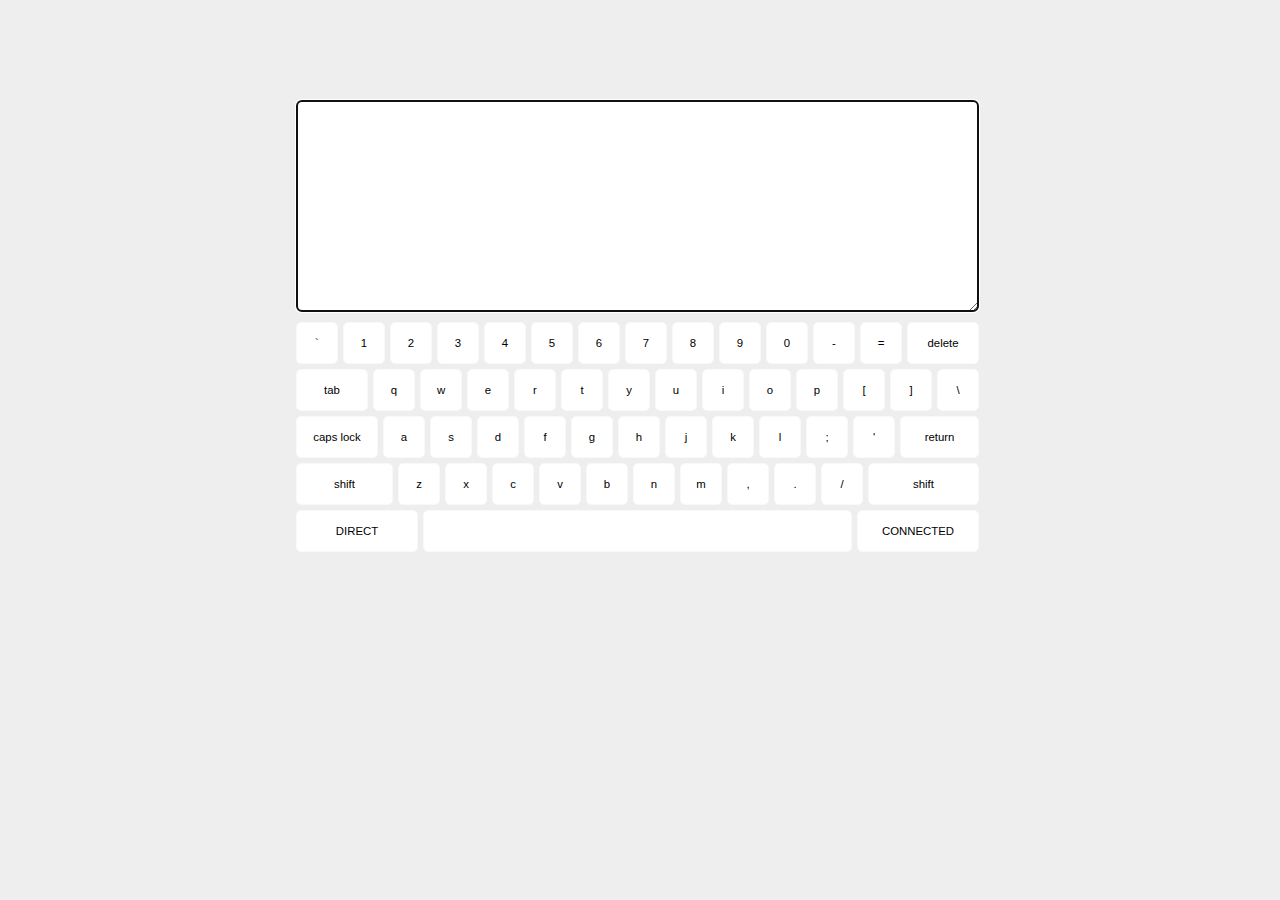
==== app/src/main/res/raw/index.html @ fd56082a "第一次创建" ====
<!DOCTYPE html>
<html>

<head>
	<title>Web Keyboard</title>
	<script src="msgpack.min.js"></script>
	<script src="script.js"></script>
	<script>window.onload = function() {new WebKeyboard();};</script>
	<link rel="stylesheet" type="text/css" href="style.css">
</head>

<body>

	<div id="container">
		<textarea id="write" rows="6" cols="60"></textarea>
		<ul id="keyboard">
			<li class="symbol"><span>`</span><span class="invisible">~</span></li>
			<li class="symbol"><span>1</span><span class="invisible">!</span></li>
			<li class="symbol"><span>2</span><span class="invisible">@</span></li>
			<li class="symbol"><span>3</span><span class="invisible">#</span></li>
			<li class="symbol"><span>4</span><span class="invisible">$</span></li>
			<li class="symbol"><span>5</span><span class="invisible">%</span></li>
			<li class="symbol"><span>6</span><span class="invisible">^</span></li>
			<li class="symbol"><span>7</span><span class="invisible">&amp;</span></li>
			<li class="symbol"><span>8</span><span class="invisible">*</span></li>
			<li class="symbol"><span>9</span><span class="invisible">(</span></li>
			<li class="symbol"><span>0</span><span class="invisible">)</span></li>
			<li class="symbol"><span>-</span><span class="invisible">_</span></li>
			<li class="symbol"><span>=</span><span class="invisible">+</span></li>
			<li class="delete lastitem">delete</li>
			<li class="tab">tab</li>
			<li class="letter">q</li>
			<li class="letter">w</li>
			<li class="letter">e</li>
			<li class="letter">r</li>
			<li class="letter">t</li>
			<li class="letter">y</li>
			<li class="letter">u</li>
			<li class="letter">i</li>
			<li class="letter">o</li>
			<li class="letter">p</li>
			<li class="symbol"><span>[</span><span class="invisible">{</span></li>
			<li class="symbol"><span>]</span><span class="invisible">}</span></li>
			<li class="symbol lastitem"><span>\</span><span class="invisible">|</span></li>
			<li class="capslock">caps lock</li>
			<li class="letter">a</li>
			<li class="letter">s</li>
			<li class="letter">d</li>
			<li class="letter">f</li>
			<li class="letter">g</li>
			<li class="letter">h</li>
			<li class="letter">j</li>
			<li class="letter">k</li>
			<li class="letter">l</li>
			<li class="symbol"><span>;</span><span class="invisible">:</span></li>
			<li class="symbol"><span>'</span><span class="invisible">&quot;</span></li>
			<li class="return lastitem">return</li>
			<li class="left-shift">shift</li>
			<li class="letter">z</li>
			<li class="letter">x</li>
			<li class="letter">c</li>
			<li class="letter">v</li>
			<li class="letter">b</li>
			<li class="letter">n</li>
			<li class="letter">m</li>
			<li class="symbol"><span>,</span><span class="invisible">&lt;</span></li>
			<li class="symbol"><span>.</span><span class="invisible">&gt;</span></li>
			<li class="symbol"><span>/</span><span class="invisible">?</span></li>
			<li class="right-shift lastitem">shift</li>
			<li class="mode">DIRECT</li>
			<li class="space">&nbsp;</li>
			<li class="status lastitem">CONNECTED</li>
		</ul>
	</div>
</body>

</html>
---- app/src/main/res/raw/style.css ----
* {
    margin: 0;
    padding: 0;
}

body {
    font: 71%/1.5 Verdana, Sans-Serif;
    background: #eee;
}

#container {
    margin: 100px auto;
    width: 688px;
}

#write {
    margin: 0 0 5px;
    padding: 5px;
    width: 671px;
    height: 200px;
    font: 1em/1.5 Verdana, Sans-Serif;
    background: #fff;
    border: 1px solid #f9f9f9;
    -moz-border-radius: 5px;
    -webkit-border-radius: 5px;
}

#keyboard {
    margin: 0;
    padding: 0;
    list-style: none;
}

#keyboard li {
    float: left;
    margin: 0 5px 5px 0;
    width: 40px;
    height: 40px;
    line-height: 40px;
    text-align: center;
    background: #fff;
    border: 1px solid #f9f9f9;
    -moz-border-radius: 5px;
    -webkit-border-radius: 5px;
}

.capslock, .tab, .left-shift .mode {
    clear: left;
}

#keyboard .tab, #keyboard .delete {
    width: 70px;
}

#keyboard .capslock {
    width: 80px;
}

#keyboard .return {
    width: 77px;
}

#keyboard .left-shift {
    width: 95px;
}

#keyboard .right-shift {
    width: 109px;
}

.lastitem {
    margin-right: 0;
}

.uppercase {
    text-transform: uppercase;
}

#keyboard .mode {
    width: 120px;
}

#keyboard .space {
    width: 427px;
}

#keyboard .status {
    width: 120px;
}

.invisible {
    display: none ;
}

#keyboard li:hover {
    position: relative;
    top: 1px;
    left: 1px;
    border-color: #e5e5e5;
/*    cursor: pointer; */
    cursor: pointer;
}
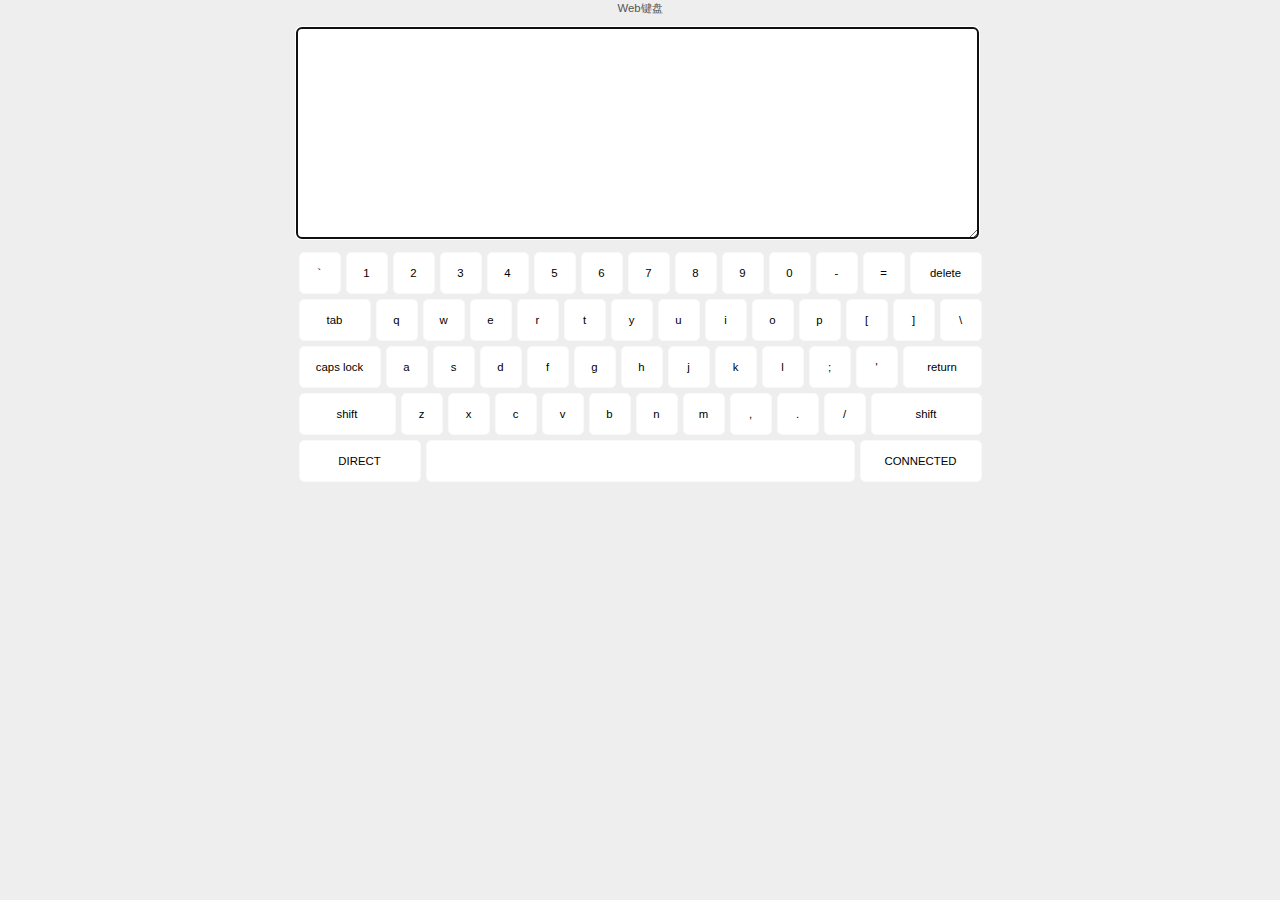
==== commit ff53af56: "第一次更新" ====
--- a/app/src/main/res/raw/index.html
+++ b/app/src/main/res/raw/index.html
@@ -3,15 +3,20 @@
 
 <head>
 	<title>Web Keyboard</title>
-	<script src="msgpack.min.js"></script>
+	<meta charset="UTF-8">
+	<script src="msgpack_min.js"></script>
 	<script src="script.js"></script>
 	<script>window.onload = function() {new WebKeyboard();};</script>
 	<link rel="stylesheet" type="text/css" href="style.css">
 </head>
 
 <body>
+	<p >
+		Web键盘
+	</p>
 
 	<div id="container">
+
 		<textarea id="write" rows="6" cols="60"></textarea>
 		<ul id="keyboard">
 			<li class="symbol"><span>`</span><span class="invisible">~</span></li>
--- a/app/src/main/res/raw/style.css
+++ b/app/src/main/res/raw/style.css
@@ -7,9 +7,13 @@
     font: 71%/1.5 Verdana, Sans-Serif;
     background: #eee;
 }
-
+p{ margin: 0px auto;
+      width: 688px;
+      text-align:center;
+      color:#555;
+}
 #container {
-    margin: 100px auto;
+    margin: 10px auto;
     width: 688px;
 }
 
@@ -33,7 +37,7 @@
 
 #keyboard li {
     float: left;
-    margin: 0 5px 5px 0;
+    margin: 2.5px 2.5px 2.5px 2.5px;
     width: 40px;
     height: 40px;
     line-height: 40px;
@@ -96,7 +100,15 @@
     position: relative;
     top: 1px;
     left: 1px;
-    border-color: #e5e5e5;
+    border-color: #00e500;
+ /*   border-color: #e5e5e5;*/
 /*    cursor: pointer; */
     cursor: pointer;
 }
+#keyboard li:active {
+    position: relative;
+    top: 2.5px;
+    left: 2.5px;
+    border-color: #e50000;
+    cursor: pointer;
+}
